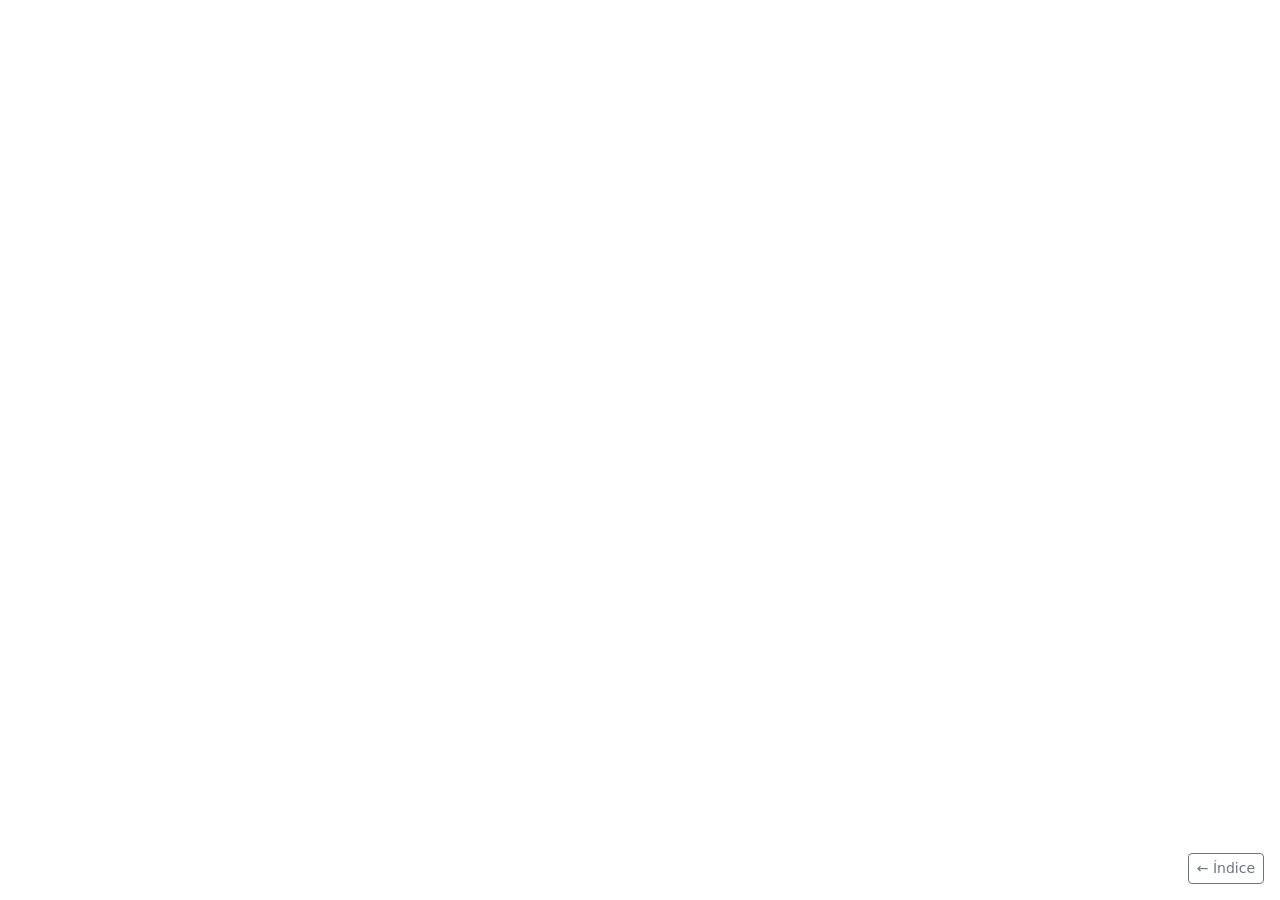
==== ej04-08-codelab-academia/index.html @ 8663d2d8 "Primea entrega. Ejercicios 1-3 + reto" ====
<!doctype html>
<html lang="es">
<head>
  <meta charset="utf-8">
  <meta name="viewport" content="width=device-width, initial-scale=1">
  <title>CodeLab Academia</title>

  <!-- CSS de Bootstrap 5.3.8 (CDN) -->
  <link rel="stylesheet"
        href="https://cdn.jsdelivr.net/npm/bootstrap@5.3.8/dist/css/bootstrap.min.css">

  <!-- Ej. 8: añade aquí el <link> a Bootstrap Icons -->
</head>
<body>

  <!-- ============================================================
       PROYECTO CodeLab Academia · Ejercicios 4 a 8
       Este archivo se completa poco a poco: en cada ejercicio
       añadimos una sección nueva en su hueco.
       ============================================================ -->

  <!-- ===== EJ. 4 · NAVBAR =====
       Barra de navegación oscura y fija (sticky-top) con menú hamburguesa.
       Enlaces: Inicio · Cursos (#cursos) · Precios (#precios) · Contacto (#contacto)
       Ej. 8: añade iconos a los enlaces (bi bi-house-door, bi bi-journal-code...) -->


  <!-- ===== EJ. 4 · PORTADA (HERO) =====
       <header> con título display-5, texto lead y botones "Ver cursos" y "Pide información".
       Ej. 8: añade un tercer botón "Oferta" que abra el modal -->


  <!-- ===== EJ. 5 · CATÁLOGO DE CURSOS (CARDS) =====
       <section id="cursos"> con 3 tarjetas: HTML y CSS · JavaScript · Bootstrap
       Imágenes de prueba: https://picsum.photos/seed/html/600/350 -->


  <!-- ===== EJ. 6 · TABLA DE PRECIOS =====
       <section id="precios"> con 3 planes: Básico (0 €) · Pro destacado (19 €) · Premium (39 €) -->


  <!-- ===== EJ. 7 · FORMULARIO DE CONTACTO =====
       <section id="contacto">: nombre, email, curso (select), mensaje, checkbox y botón Enviar -->


  <!-- ===== EJ. 8 · VENTANA MODAL =====
       Modal con id="modalOferta" -->


  <!-- ===== EJ. 8 · FOOTER CON ICONOS ===== -->


  <!-- Botón para volver al índice del proyecto (puedes dejarlo) -->
  <a href="../index.html" class="btn btn-sm btn-outline-secondary position-fixed bottom-0 end-0 m-3 z-3">← Índice</a>

  <!-- JS de Bootstrap (incluye Popper). Siempre al final del body -->
  <script src="https://cdn.jsdelivr.net/npm/bootstrap@5.3.8/dist/js/bootstrap.bundle.min.js"></script>

  <!-- Ej. 7: añade aquí el <script> de validación del formulario -->
</body>
</html>
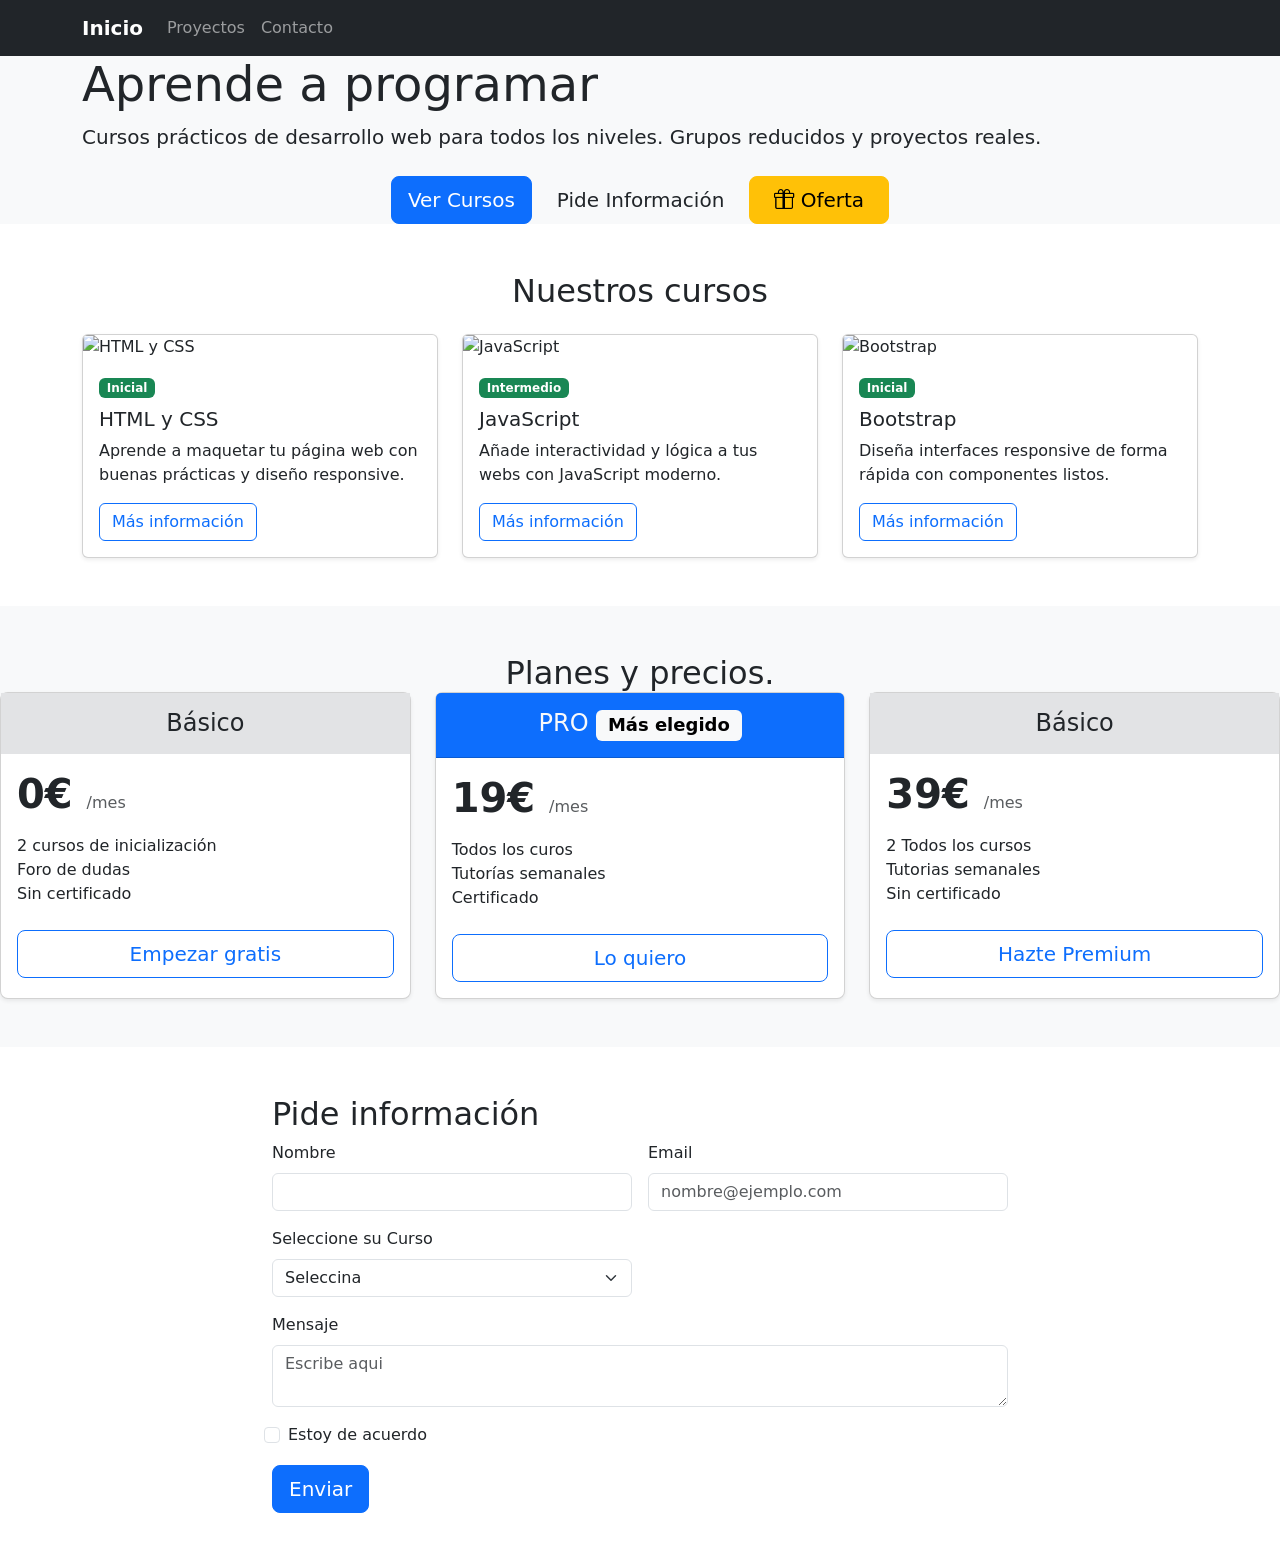
==== commit f3dad774: "Ventana modal" ====
--- a/ej04-08-codelab-academia/index.html
+++ b/ej04-08-codelab-academia/index.html
@@ -1,61 +1,345 @@
 <!doctype html>
 <html lang="es">
 <head>
-  <meta charset="utf-8">
-  <meta name="viewport" content="width=device-width, initial-scale=1">
-  <title>CodeLab Academia</title>
-
-  <!-- CSS de Bootstrap 5.3.8 (CDN) -->
-  <link rel="stylesheet"
-        href="https://cdn.jsdelivr.net/npm/bootstrap@5.3.8/dist/css/bootstrap.min.css">
-
-  <!-- Ej. 8: añade aquí el <link> a Bootstrap Icons -->
+<meta charset="utf-8">
+<meta name="viewport" content="width=device-width, initial-scale=1">
+<title>CodeLab Academia</title>
+
+<!-- CSS de Bootstrap 5.3.8 (CDN) -->
+<link rel="stylesheet"
+     href="https://cdn.jsdelivr.net/npm/bootstrap@5.3.8/dist/css/bootstrap.min.css">
+
+<!-- Ej. 8: añade aquí el <link> a Bootstrap Icons -->
+<link rel="stylesheet" href="https://cdn.jsdelivr.net/npm/bootstrap-icons@1.11.3/font/bootstrap-icons.min.css">
 </head>
 <body>
 
-  <!-- ============================================================
-       PROYECTO CodeLab Academia · Ejercicios 4 a 8
-       Este archivo se completa poco a poco: en cada ejercicio
-       añadimos una sección nueva en su hueco.
-       ============================================================ -->
-
-  <!-- ===== EJ. 4 · NAVBAR =====
-       Barra de navegación oscura y fija (sticky-top) con menú hamburguesa.
-       Enlaces: Inicio · Cursos (#cursos) · Precios (#precios) · Contacto (#contacto)
-       Ej. 8: añade iconos a los enlaces (bi bi-house-door, bi bi-journal-code...) -->
-
-
-  <!-- ===== EJ. 4 · PORTADA (HERO) =====
-       <header> con título display-5, texto lead y botones "Ver cursos" y "Pide información".
-       Ej. 8: añade un tercer botón "Oferta" que abra el modal -->
-
-
-  <!-- ===== EJ. 5 · CATÁLOGO DE CURSOS (CARDS) =====
-       <section id="cursos"> con 3 tarjetas: HTML y CSS · JavaScript · Bootstrap
-       Imágenes de prueba: https://picsum.photos/seed/html/600/350 -->
-
-
-  <!-- ===== EJ. 6 · TABLA DE PRECIOS =====
-       <section id="precios"> con 3 planes: Básico (0 €) · Pro destacado (19 €) · Premium (39 €) -->
-
-
-  <!-- ===== EJ. 7 · FORMULARIO DE CONTACTO =====
-       <section id="contacto">: nombre, email, curso (select), mensaje, checkbox y botón Enviar -->
-
-
-  <!-- ===== EJ. 8 · VENTANA MODAL =====
-       Modal con id="modalOferta" -->
-
-
-  <!-- ===== EJ. 8 · FOOTER CON ICONOS ===== -->
-
-
-  <!-- Botón para volver al índice del proyecto (puedes dejarlo) -->
-  <a href="../index.html" class="btn btn-sm btn-outline-secondary position-fixed bottom-0 end-0 m-3 z-3">← Índice</a>
-
-  <!-- JS de Bootstrap (incluye Popper). Siempre al final del body -->
-  <script src="https://cdn.jsdelivr.net/npm/bootstrap@5.3.8/dist/js/bootstrap.bundle.min.js"></script>
-
-  <!-- Ej. 7: añade aquí el <script> de validación del formulario -->
+     <!-- ============================================================
+          PROYECTO CodeLab Academia · Ejercicios 4 a 8
+          Este archivo se completa poco a poco: en cada ejercicio
+          añadimos una sección nueva en su hueco.
+          ============================================================ -->
+
+     <!-- ===== EJ. 4 · NAVBAR =====
+          Barra de navegación oscura y fija (sticky-top) con menú hamburguesa.
+          Enlaces: Inicio · Cursos (#cursos) · Precios (#precios) · Contacto (#contacto)
+          Ej. 8: añade iconos a los enlaces (bi bi-house-door, bi bi-journal-code...) -->
+     <nav class="navbar navbar-expand-lg fixed-top bg-dark" data-bs-theme="dark">
+     <div class="container">
+          <!-- INICIO -->
+          <a class="navbar-brand" href="https://github.com/alexwillians27"><strong>Inicio</strong></a>
+
+          <button class="navbar-toggler" type="button" data-bs-toggle="collapse" data-bs-target="menuInicio">
+               <span class="navbar-toggler-icon"></span>
+          </button>
+
+          <div class="collapse navbar-collapse" id="menuInicio">
+               <div class="navbar-nav">
+                    <!-- Aquí van los enlaces que van dentro del menú -->
+                    <a class="nav-link" href="#">Proyectos</a>
+                    <a class="nav-link" href="#">Contacto</a>
+               </div>
+          </div>
+     </div>
+     </nav>
+
+     <!-- ===== EJ. 4 · PORTADA (HERO) =====
+          <header> con título display-5, texto lead y botones "Ver cursos" y "Pide información".
+          Ej. 8: añade un tercer botón "Oferta" que abra el modal -->
+<nav class="navbar navbar-expand-lg bg-black sticky-top" data-bs-theme="dark">
+          <div class="container">
+               <a class="navbar-brand" href="#">CodeLab</a>
+
+               <button class="navbar-toggler" type="button" data-bs-toggle="collapse" data-bs-target="#menu" aria-controls="menu" aria-expanded="false" aria-label="Abrir Menu">
+                    <span class="navbar-toggler-icon"></span>
+               </button>
+
+               <div class="collapse navbar-collapse" id="menu">
+                    <ul class="navbar-nav ms-auto">
+                         <li class="nav-item">
+                              <a class="nav-link active" href="#"><i class="bi bi-house-door me-1"> Inicio</i></a>
+                         </li>
+                         <li class="nav-item">
+                              <a class="nav-link active" href="#cursos"> <i class="bi bi-journal-code me-1"></i>Cursos</a>
+                         </li>
+                         <li class="nav-item">
+                              <a class="nav-link active" href="#precios"> <i class=" bi bi-tag me-1"></i>Precios</a>
+                         </li>
+
+                         <li class="nav-item">
+                              <a class="nav-link active" href="#contacto"><i class="bi bi-envelope me-1"></i>Contacto</a>
+                         </li>
+                    </ul>
+               </div>
+          </div>
+     </nav>
+
+
+<!-- ===== EJ. 4 · PORTADA (HERO) =====
+     <header> con título display-5, texto lead y botones "Ver cursos" y "Pide información".
+     Ej. 8: añade un tercer botón "Oferta" que abra el modal -->
+     <header class="bg-body-tertiary">
+     <div class="container pay-5">
+     
+          <h1 class="display-5"> Aprende a programar</h1>
+          <p class="lead col.lg-8 mx-auto mb-4">
+               Cursos prácticos de desarrollo web para todos los niveles. 
+               Grupos reducidos y proyectos reales.
+          </p>
+               <div class="d-grid gap-2 d-sm-flex justify-content-center">
+               <a href="#" class="btn btn-primary btn-lg" role="button" aria-disabled="true"> Ver Cursos </a>
+               <a href="#" class="btn btn-secundary btn-lg" role="button" aria-disabled="true"> Pide Información</a>
+
+               <button type="button" class="btn btn-warning btn-lg px-4" data-bs-toggle="modal" data-bs-target="#modalOferta">
+                    <i class="bi bi-gift">
+                    </i> Oferta
+               </button>
+               </div>
+          </div>        
+     </header>
+
+
+<!-- ===== EJ. 5 · CATÁLOGO DE CURSOS (CARDS) =====
+     <section id="cursos"> con 3 tarjetas: HTML y CSS · JavaScript · Bootstrap
+     Imágenes de prueba: https://picsum.photos/seed/html/600/350 -->
+
+<section id="cursos" class="py-5">
+<div class="container">
+<h2 class="text-center mb-4">Nuestros cursos</h2>
+
+<div class="row row-cols-1 row-cols-md-2 row-cols-lg-3 g-4">
+
+     <!-- CARD 1 -->
+     <div class="col">
+     <div class="card h-100 shadow-sm">
+     <img class="card-img-top" src="https://picsum.photos/seed/html/600/350" alt="HTML y CSS">
+     <div class="card-body">
+          <span class="badge text-bg-success">Inicial</span>
+          <h5 class="card-title mt-2">HTML y CSS</h5>
+          <p class="card-text">Aprende a maquetar tu página web con buenas prácticas y diseño responsive.</p>
+          <a href="#" class="btn btn-outline-primary">Más información</a>
+     </div>
+     </div>
+     </div>
+
+     <!-- CARD 2 -->
+     <div class="col">
+     <div class="card h-100 shadow-sm">
+     <img class="card-img-top" src="https://picsum.photos/seed/js/600/350" alt="JavaScript">
+     <div class="card-body">
+          <span class="badge text-bg-success">Intermedio</span>
+          <h5 class="card-title mt-2">JavaScript</h5>
+          <p class="card-text">Añade interactividad y lógica a tus webs con JavaScript moderno.</p>
+          <a href="#" class="btn btn-outline-primary">Más información</a>
+     </div>
+     </div>
+     </div>
+
+     <!-- CARD 3 -->
+     <div class="col">
+     <div class="card h-100 shadow-sm">
+     <img class="card-img-top" src="https://picsum.photos/seed/bootstrap/600/350" alt="Bootstrap">
+     <div class="card-body">
+          <span class="badge text-bg-success">Inicial</span>
+          <h5 class="card-title mt-2">Bootstrap</h5>
+          <p class="card-text">Diseña interfaces responsive de forma rápida con componentes listos.</p>
+          <a href="#" class="btn btn-outline-primary">Más información</a>
+     </div>
+     </div>
+     </div>
+
+</div>
+</div>
+</section>
+
+
+
+
+<!-- ===== EJ. 6 · TABLA DE PRECIOS =====
+     <section id="precios"> con 3 planes: Básico (0 €) · Pro destacado (19 €) · Premium (39 €) -->
+<section ID="precios" class="py-5 bg-body-tertiary">
+     <div class="text-container">
+          <h2 class="text-center mb-4"> 
+               Planes y precios.
+
+          </h2>
+          
+          <div class="row row-cols-1 row-cols-md-3 g-4 text-center">
+
+          </div>
+          <class class="row">
+               <!--CARD 1-->
+               <div class="col">
+                    <div class="card h-100 shadow-sm rounded-3 ">
+                         <div class="car-header py-3  bg-secondary-subtle">
+                              <h4 class="my-0 fw-normal bg-secondary-subtle text-center">Básico</h4>
+                         </div>
+
+                         <div class="card-body">
+                              <p class="display display-6 fw-bold">0€
+                                   <small class="fs-6 text-body-secondary fw-light">
+                                   /mes
+                                   </small>
+
+                              </p>
+                              <ul class="list-unstyled mt-3 mb-4">
+                                   <li>2 cursos de inicialización</li>
+                                   <li>Foro de dudas</li>
+                                   <li> Sin certificado </li>
+                              </ul>
+                              
+                              <a href="#contacto" class=" w-100 btn btn-lg btn-outline-primary mt">Empezar gratis</a>
+                         </div>
+                    </div>
+               </div>
+
+
+               <!--CARD 2-->
+                    <div class="col">
+                    <div class="card h-100 shadow-sm rounded-3 ">
+                         <div class="card-header py-3 bg-primary">
+                              <h3 class="my-0 fw-normal h4 text-light text-center">PRO
+                                   <span class="badge text-bg-light"> Más elegido</span>
+                              </h3>
+                         </div>
+
+                         <div class="card-body">
+                              <p class="display display-6 fw-bold">19€
+                                   <small class="fs-6 text-body-secondary fw-light">
+                                   /mes
+                                   </small>
+
+                              </p>
+                              <ul class="list-unstyled mt-3 mb-4">
+                                   <li>Todos los curos </li>
+                                   <li>Tutorías semanales </li>
+                                   <li> Certificado </li>
+                              </ul>
+                              
+                              <a href="#contacto" class="w-100  btn btn-lg btn-outline-primary mt">Lo quiero</a>
+                         </div>
+                    </div>
+               </div>
+
+
+               <!--CARD 3-->
+                    <div class="col">
+                    <div class="card h-100 shadow-sm rounded-3 ">
+                         <div class="car-header py-3 bg-secondary-subtle">
+                              <h4 class="my-0 fw-normal bg-secondary-subtle text-center">Básico</h4>
+                         </div>
+
+                         <div class="card-body">
+                              <p class="display display-6 fw-bold">39€
+                                   <small class="fs-6 text-body-secondary fw-light">
+                                   /mes
+                                   </small>
+
+                              </p>
+                              <ul class="list-unstyled mt-3 mb-4">
+                                   <li>2 Todos los cursos</li>
+                                   <li>Tutorias semanales </li>
+                                   <li> Sin certificado </li>
+                              </ul>
+                              
+                              <a href="#contacto" class=" w-100 btn btn-lg btn-outline-primary mt">Hazte Premium</a>
+                         </div>
+                    </div>
+               </div>
+
+          </class>
+          </div>
+     </div>
+</section>
+
+     <!-- ===== EJ. 7 · FORMULARIO DE CONTACTO =====
+          <section id="contacto">: nombre, email, curso (select), mensaje, checkbox y botón Enviar -->
+     <section id="contacto" class="py-5">
+          <div class="container">
+               <div class="row justify-content-center">
+                    <div class="col-lg-8">
+                         <h2 class="mb-2">Pide información</h2>
+                         <form class="row g-3">
+                              <!--Nombre-->
+                              <div class="col-md-6">
+                                   <label for="nombre" class="form-label">Nombre</label>
+                                   <input type="text" class="form-control" id="nombre" required>
+                                   <div class="invalid-feedback">Escribe tu nombre</div>
+                              </div>
+                              <!--Email-->
+                              <div class="col-md-6">
+                                   <label for="email" class="form-label">Email</label>
+                                   <input type="text" class="form-control" id="email" placeholder="nombre@ejemplo.com" required>
+                                   <div class="invalid-feedback">Escribe tu correo</div>
+                              </div>
+                              <!--Curso-->
+                              <div class="col-md-6">
+                                   <label for="curso" class="form-label">Seleccione su Curso</label>
+                                   <select class="form-select" id="curso" required>
+                                        <option selected disabled value="">Seleccina</option>
+                                        <option>HTML+CSS</option>
+                                        <option>JavaScript</option>
+                                        <option>PHP</option>
+                                        <option>Bootstrap 5</option>
+                                        <option>Angular</option>
+                                   </select>
+                                   <div class="invalid-feedback">Seleccione su curso</div>
+                              </div>
+                              <!--Mensaje-->
+                              <div class="col-12">
+                                   <label for="mensaje" class="form-label">Mensaje</label>
+                                   <textarea class="form-control" id="mensaje" placeholder="Escribe aqui"></textarea>
+                                   
+                              </div>
+                              <!--Checkbox-->
+                              <div class="form-check col-12">
+                                   <input type="checkbox" class="form-check-input" id="checkbox" required>
+                                   <label class="form-check-label" for="checkbox">Estoy de acuerdo</label>
+                                   <div class="invalid-feedback">Debes aceptar los terminos y condiciones</div>
+                              </div>
+                              <!--Boton enviar-->
+                              <div class="col-12">
+                                   <button class="btn btn-primary btn-lg" type="summit"  id="btnEnviar" required>Enviar</button>
+                              </div>
+                         </form>
+                    </div>
+               </div>
+          </div>
+     </section>
+
+     <!-- ===== EJ. 8 · VENTANA MODAL =====>
+          Modal con id="modalOferta" -->
+     <div class="modal fade" id="modalOferta" tabindex="-1" aria-labelledby="tituloModal" aria-hidden="true">
+          <div class="modal-dialog modal-dialog-centered">
+               <div class="modal-content">
+                    <!-- Cabecera de la ventana-->
+                    <div class="modal-header  bg-warning">
+                         <h5 class="modal-title" id="tituloModal"><i class="bi bi-gift-fill me-2"></i>Oferta Especial</h5>
+                         <button type="button" class="btn-close" data-bs-dismiss="modal" aria-label="Cerrar"></button>
+                    </div>
+
+                    <!-- Cuerpo del mensaje -->
+                    <div class="modal-body">
+                         <p class="mb-0">Apuntate hoy a cualquiera de nuestros cursos y llevate un <strong>20% de descuento</strong> usando el codigo <strong>CODELAB20</strong> en tu mensaje de contacto.</p>
+                    </div>
+
+                    <!--Botones de abajo-->
+                    <div class="modal-footer">
+                         <button type="button" class="btn btn-secondary" data-bs-dismiss="modal">Cerrar</button>
+                         <a href="#contacto" class="btn btn-primary">Ir al formulario</a>
+                    </div>
+               </div>
+     </div>"
+
+     <!-- ===== EJ. 8 · FOOTER CON ICONOS ===== -->
+
+
+     <!-- Botón para volver al índice del proyecto (puedes dejarlo) -->
+     <a href="../index.html" class="btn btn-sm btn-outline-secondary position-fixed bottom-0 end-0 m-3 z-3">← Índice</a>
+
+     <!-- JS de Bootstrap (incluye Popper). Siempre al final del body -->
+<script src="https://cdn.jsdelivr.net/npm/bootstrap@5.3.8/dist/js/bootstrap.bundle.min.js"></script>
+
+<!-- Ej. 7: añade aquí el <script> de validación del formulario -->
 </body>
 </html>
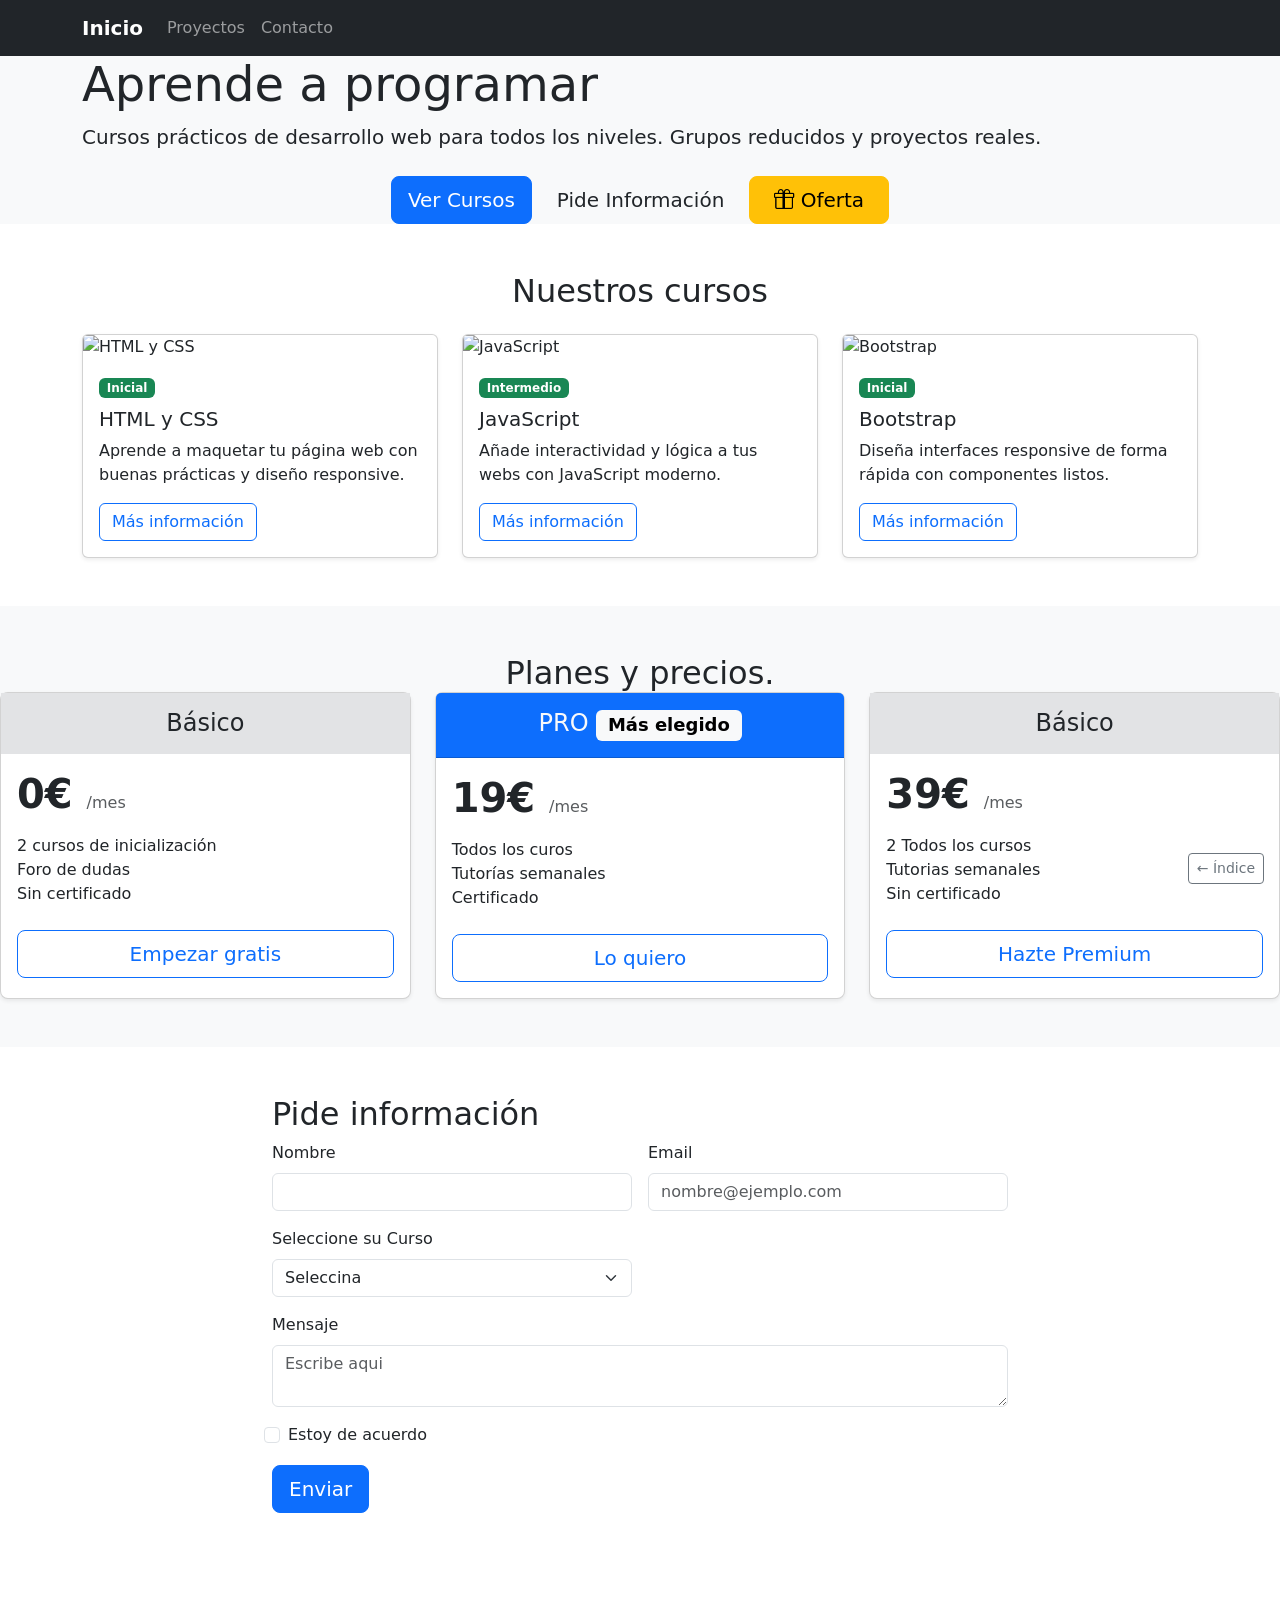
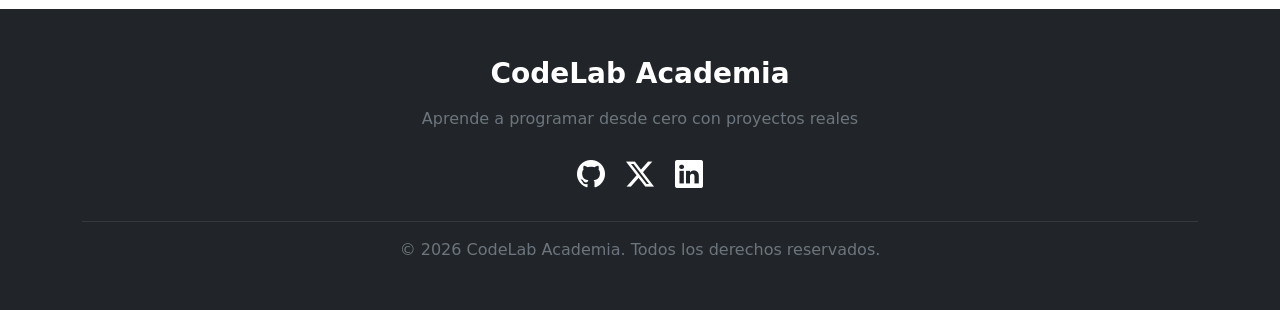
==== commit 7ada5e2b: "footer con iconos corregido" ====
--- a/ej04-08-codelab-academia/index.html
+++ b/ej04-08-codelab-academia/index.html
@@ -326,13 +326,29 @@
                     <!--Botones de abajo-->
                     <div class="modal-footer">
                          <button type="button" class="btn btn-secondary" data-bs-dismiss="modal">Cerrar</button>
-                         <a href="#contacto" class="btn btn-primary">Ir al formulario</a>
-                    </div>
-               </div>
-     </div>"
+                         <button type="button" class="btn btn-primary" data-bs-dismiss="modal" onclick="setTimeout(function(){ document.getElementById('nombre').focus(); }, 400);">Ir al formulario</button>
+                    </div>
+               </div>
+          </div>
+     </div>
 
      <!-- ===== EJ. 8 · FOOTER CON ICONOS ===== -->
-
+     <footer class="bg-dark text-white py-5 mt-5">
+          <div class="container text-center">
+               <h3 class="fw-bold mb-3">CodeLab Academia</h3>
+               <p class="text-secondary mb-4">Aprende a programar desde cero con proyectos reales</p>
+
+               <!-- Iconos de redes sociales -->
+               <div class="mb-4">
+                    <a href="https://github.com/alexwillians27" class="text-white fs-3 me-3" target="_blank"><i class="bi bi-github"></i></a>
+                    <a href="#" class="text-white fs-3 me-3"><i class="bi bi-twitter-x"></i></a>
+                    <a href="#" class="text-white fs-3"><i class="bi bi-linkedin"></i></a>
+               </div>
+
+               <hr class="border-secondary">
+               <p class="text-secondary mb-0">&copy; 2026 CodeLab Academia. Todos los derechos reservados.</p>
+          </div>
+     </footer>
 
      <!-- Botón para volver al índice del proyecto (puedes dejarlo) -->
      <a href="../index.html" class="btn btn-sm btn-outline-secondary position-fixed bottom-0 end-0 m-3 z-3">← Índice</a>
